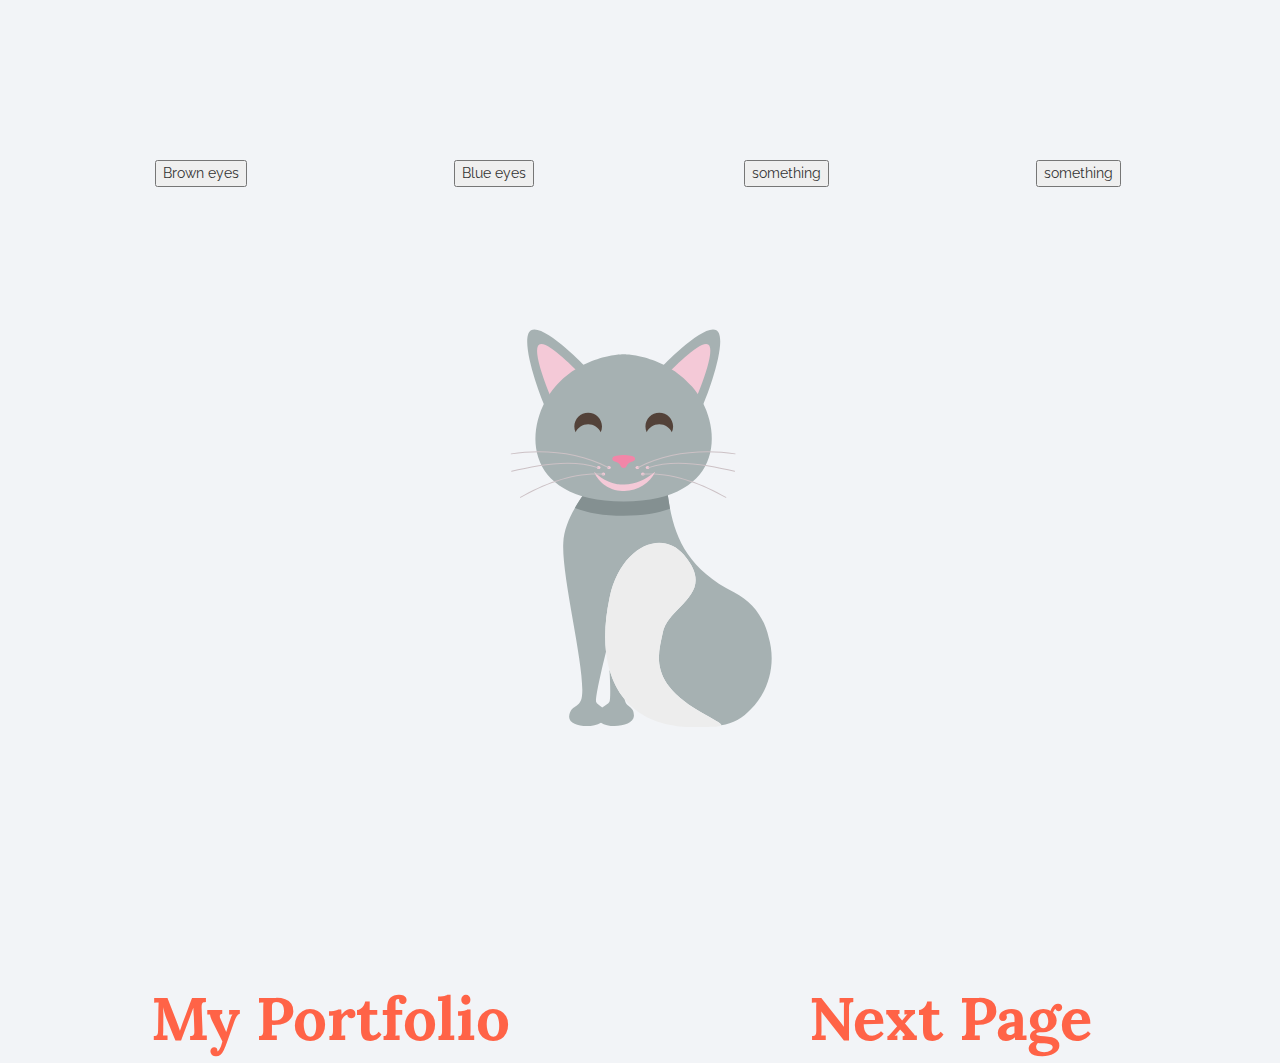
==== cat.html @ adbb1453 "Create a cat animation" ====
<!DOCTYPE html>
<html lang="en">
  <head>
    <meta charset="utf-8">
    <meta http-equiv="X-UA-Compatible" content="IE=edge">
    <meta name="viewport" content="width=device-width, initial-scale=1">
    <!-- The above 3 meta tags *must* come first in the head; any other head content must come *after* these tags -->
    <title>The CSS-anim journey</title>

    <!-- Bootstrap -->
    <link href="css/bootstrap.min.css" rel="stylesheet">
    <link rel="stylesheet" href="css/style.css">
    <link rel="stylesheet" href="css/anim.css">
    <link rel="stylesheet" href="css/cat.css">

    <!-- HTML5 shim and Respond.js for IE8 support of HTML5 elements and media queries -->
    <!-- WARNING: Respond.js doesn't work if you view the page via file:// -->
    <!--[if lt IE 9]>
      <script src="https://oss.maxcdn.com/html5shiv/3.7.3/html5shiv.min.js"></script>
      <script src="https://oss.maxcdn.com/respond/1.4.2/respond.min.js"></script>
    <![endif]-->
  </head>
  <body>

    <!--   Loading Zone   -->

      <div class="container section">
        <div class="row">
            <div class="col-xs-12 col-lg-3 col-md-6 cat-btns">
              <button>Brown eyes</button>
            </div>
            <div class="col-xs-12 col-lg-3 col-md-6 cat-btns">
              <button>Blue eyes</button>
            </div>
            <div class="col-xs-12 col-lg-3 col-md-6 cat-btns">
              <button>something</button>
            </div>
            <div class="col-xs-12 col-lg-3 col-md-6 cat-btns">
              <button>something</button>
            </div>

          <div class="row">
            <div class="col-xs-12 col-lg-12 cat">
              <object>
                <embed class="cat-svg" src="img/cat2.svg">
              </object>
            </div>
          </div>
          </div>
        </div>
      </div>

    <!--   End of Loading Zone   -->


<!--   Box animation Zone   -->

<div class="container-fluid footer">
  <div class="row">
    <div class="col-xs-12 col-lg-6 links">
      <a href="https://szsoma.github.io/profile/" target="_blank">My Portfolio</a>
    </div>
    <div class="col-xs-12 col-lg-6 links">
      <a href="second.html">Next Page</a>
    </div>
  </div>
</div>

<!--   End of Box animation Zone   -->


        <!-- jQuery (necessary for Bootstrap's JavaScript plugins) -->
        <script src="https://ajax.googleapis.com/ajax/libs/jquery/1.12.4/jquery.min.js"></script>
        <!-- Include all compiled plugins (below), or include individual files as needed -->
        <script src="js/bootstrap.min.js"></script>
        <!-- <script src="js/menu.js"></script> -->
        <script src="js/hello.js"></script>

  </body>
  </html>
---- css/style.css ----
@import url('https://fonts.googleapis.com/css?family=Raleway:300,800');
@import url('https://fonts.googleapis.com/css?family=Lora:400,700');

:root {
  font-size: 16px;
  transition: all 300ms ease-in-out;
}

body {
  text-align: center;
  line-height: 1.5;
  letter-spacing: 0px;
  font-style: normal;
  font-family: 'Raleway', sans-serif;
  margin: auto;
  overflow-x: hidden;
  background-color: #f2f4f7;
  padding-left: 1rem;
  padding-right: 1rem;
}

h1 {
  color: #000;
  font-size: 3rem;
  font-weight: 200;
  font-family: 'Lora', serif;
  font-weight: 700;
  padding-bottom: 1rem;
}

p {
  font-weight: 300;
  font-size: 1.2rem;
  color: #848484;
}

.section {
  margin-top: 4rem;
  margin-bottom: 4rem;
}

.describe {
  margin: 3rem 5rem 0 0;
}

.describe p {
  font-size: 1rem;
}

h3 {
  margin: 0 0 1rem;
  font-size: 1.2rem;
  font-family: 'Lora', serif;
  font-weight: 700;
}

.welcome {
  padding-top: 4rem;
  padding-bottom: 4rem;
}

/*   Buttons  */

.links a,
.links a:visited {
  font-size: 3rem;
  font-family: 'Lora', serif;
  font-weight: 700;
  color: tomato;
  text-decoration: none;
  padding: 0;
  margin: 0;
}

.links a:hover,
.links a:active {
  font-size: 3rem;
  font-family: 'Lora', serif;
  font-weight: 700;
  color: skyblue;
  text-decoration: none;
  padding: 0;
  margin: 0;
}

/*   CAT   */
.cat-btns {
  margin-bottom: 1rem;
}

.cat {
  margin-top: 2rem;
}

.cat-svg {
  width: 400px;
  height: 400px;
  transform: scale(1);
}


.footer {
  margin-top: 12rem;
}


/*   Media Querri's   */

@media screen and (min-width: 768px) {
  :root {
    font-size: 20px;
    transition: all 300ms ease-in-out;
  }

  .section {
    margin-top: 8rem;
    margin-bottom: 8rem;
  }

  .describe {
    margin: 0 0rem;
  }

  .cat-btns {
    margin-bottom: 5rem;
  }

}
---- css/anim.css ----
/*   Hello   */
.trigger {
  width: 250px;
  height: 100px;
  border: 10px solid #81a7c1;
}

.hello{
  transition: transform 300ms cubic-bezier(0.42, 0, 0.02, 0.97);
  pointer-events: none;
}

  .clicked .hello {
  transform: translate(50px,50px) rotate(20deg);
}

/*   Pulse   */
.button a {
  padding: 10px;
  color: #fff;
}

.button{
  font-weight: 700;
  font-size: 1.3rem;
  text-decoration: none;
  width: 240px;
  height: 60px;
}

.pulse-anim {
  animation-name: myframes;
  animation-duration: 5000ms;
  transform-origin:70% 70%;
  animation-iteration-count: infinite;
  animation-timing-function: linear;
}

@keyframes myframes {
  0% { transform: scale(1); }
	30% { transform: scale(1); }
	40% { transform: scale(1.08); }
	50% { transform: scale(1); }
	60% { transform: scale(1); }
	70% { transform: scale(1.05); }
	80% { transform: scale(1); }
	100% { transform: scale(1); }
}

/*   Box animation   */
.box-anim {
  display: inline-block;
  background: tomato;
  width: 150px;
  height: 150px;
  position: relative;
  animation-name: box-animation;
  animation-duration: 2s;
  animation-timing-function: ease-in-out;
  animation-delay: 0s;
  animation-iteration-count: infinite;
  animation-direction: forwards;
}

.is-paused {
  animation-play-state: paused;
}

@keyframes box-animation {
  0% {
    width: 150px;
  }
  50% {
    width: 250px;
  }
  100% {
    width: 150px;
    background: blue;
    }
}

/*   Cat animation   */
.eye-color {
  fill: #175282;
}
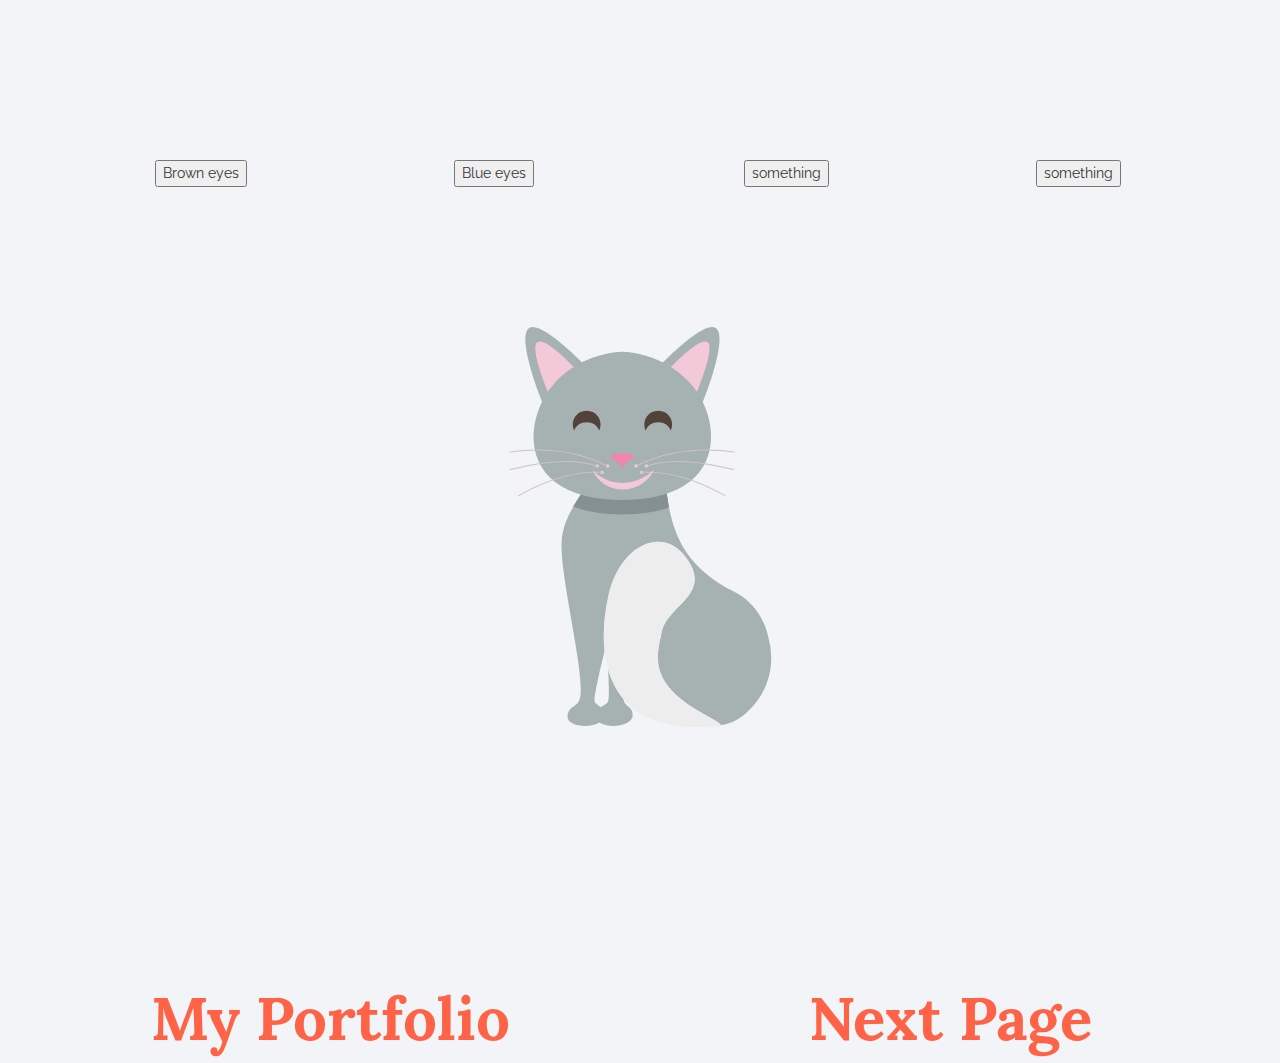
==== commit 42c191d0: "Trying to fix the cat-svg bug" ====
--- a/cat.html
+++ b/cat.html
@@ -22,35 +22,33 @@
   </head>
   <body>
 
-    <!--   Loading Zone   -->
+<!--   Loading Zone   -->
 
-      <div class="container section">
-        <div class="row">
-            <div class="col-xs-12 col-lg-3 col-md-6 cat-btns">
-              <button>Brown eyes</button>
-            </div>
-            <div class="col-xs-12 col-lg-3 col-md-6 cat-btns">
-              <button>Blue eyes</button>
-            </div>
-            <div class="col-xs-12 col-lg-3 col-md-6 cat-btns">
-              <button>something</button>
-            </div>
-            <div class="col-xs-12 col-lg-3 col-md-6 cat-btns">
-              <button>something</button>
-            </div>
+  <div class="container section">
+    <div class="row">
+        <div class="col-xs-12 col-lg-3 col-md-6 cat-btns">
+          <button>Brown eyes</button>
+        </div>
+        <div class="col-xs-12 col-lg-3 col-md-6 cat-btns">
+          <button>Blue eyes</button>
+        </div>
+        <div class="col-xs-12 col-lg-3 col-md-6 cat-btns">
+          <button>something</button>
+        </div>
+        <div class="col-xs-12 col-lg-3 col-md-6 cat-btns">
+          <button>something</button>
+        </div>
 
-          <div class="row">
-            <div class="col-xs-12 col-lg-12 cat">
-              <object>
-                <embed class="cat-svg" src="img/cat2.svg">
-              </object>
-            </div>
-          </div>
-          </div>
+      <div class="row">
+        <div class="col-xs-12 col-lg-12 cat">
+          <object type="image/svg+xml" class="cat-svg blue-eyes" data="img/cat2.svg"></object>
         </div>
       </div>
+      </div>
+    </div>
+  </div>
 
-    <!--   End of Loading Zone   -->
+<!--   End of Loading Zone   -->
 
 
 <!--   Box animation Zone   -->
@@ -76,5 +74,5 @@
         <!-- <script src="js/menu.js"></script> -->
         <script src="js/hello.js"></script>
 
-  </body>
-  </html>
+</body>
+</html>
--- a/css/anim.css
+++ b/css/anim.css
@@ -80,6 +80,9 @@
 }
 
 /*   Cat animation   */
-.eye-color {
+.blue-eyes .eye-color {
   fill: #175282;
 }
+.blue-eyes #eye-color-2 {
+  fill: #175282;
+}
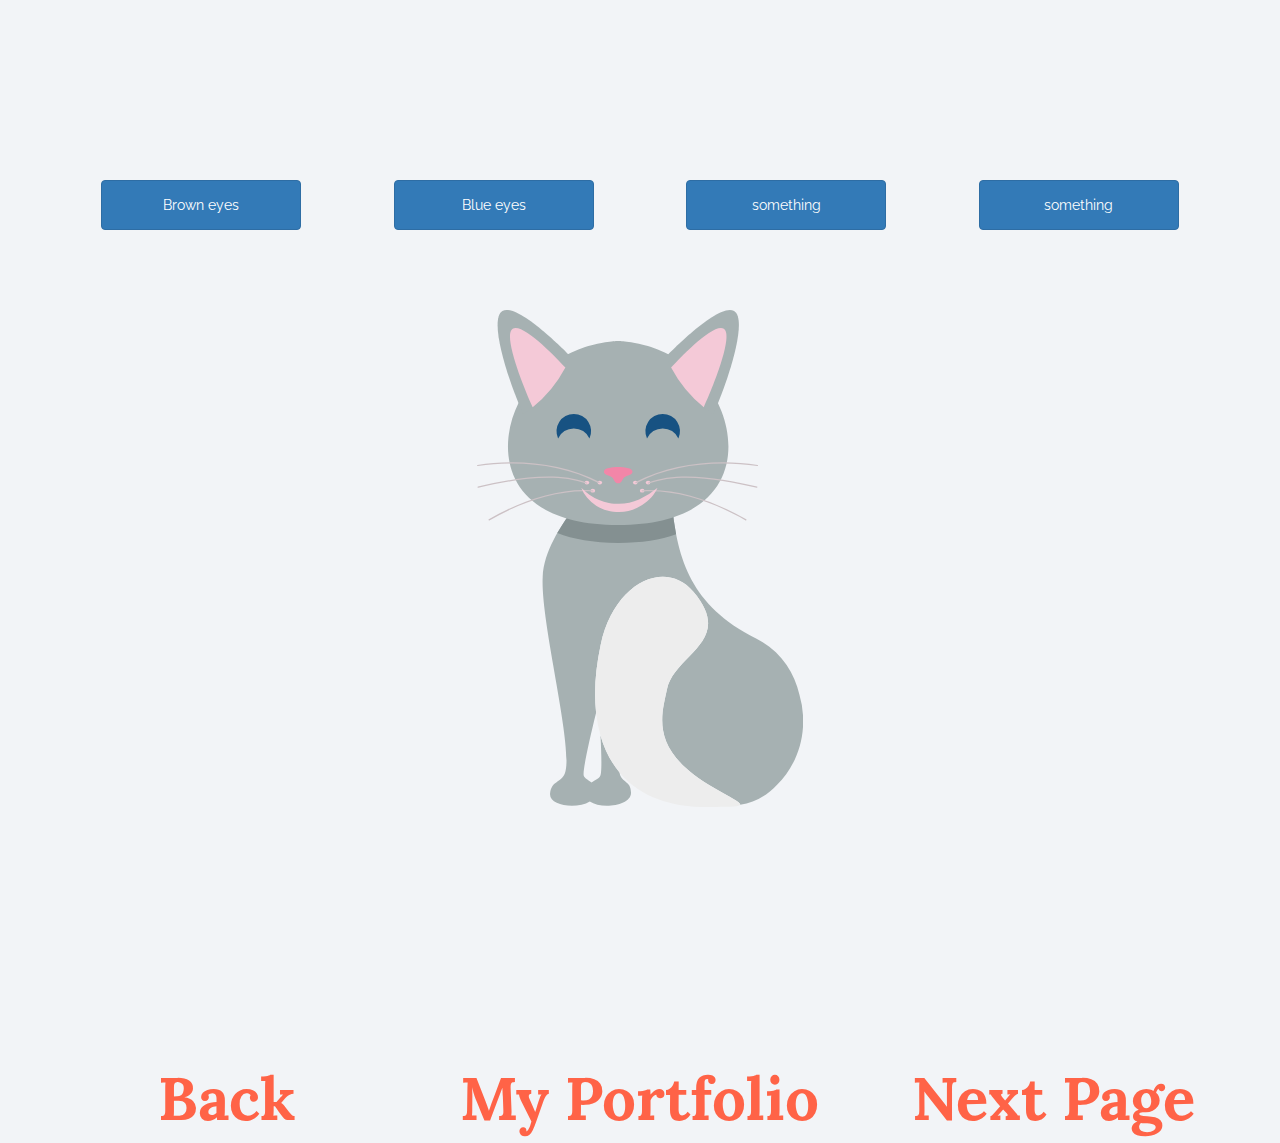
==== commit d954a3bf: "fixing the blue eyes cat svg problem, add huppanjbele banner animation" ====
--- a/cat.html
+++ b/cat.html
@@ -11,7 +11,6 @@
     <link href="css/bootstrap.min.css" rel="stylesheet">
     <link rel="stylesheet" href="css/style.css">
     <link rel="stylesheet" href="css/anim.css">
-    <link rel="stylesheet" href="css/cat.css">
 
     <!-- HTML5 shim and Respond.js for IE8 support of HTML5 elements and media queries -->
     <!-- WARNING: Respond.js doesn't work if you view the page via file:// -->
@@ -25,26 +24,89 @@
 <!--   Loading Zone   -->
 
   <div class="container section">
-    <div class="row">
-        <div class="col-xs-12 col-lg-3 col-md-6 cat-btns">
-          <button>Brown eyes</button>
+    <div class="row btns">
+        <div class="col-xs-12 col-lg-3 col-md-6">
+          <button class="btn btn-primary">Brown eyes</button>
         </div>
-        <div class="col-xs-12 col-lg-3 col-md-6 cat-btns">
-          <button>Blue eyes</button>
+        <div class="col-xs-12 col-lg-3 col-md-6">
+          <button class="btn btn-primary">Blue eyes</button>
         </div>
-        <div class="col-xs-12 col-lg-3 col-md-6 cat-btns">
-          <button>something</button>
+        <div class="col-xs-12 col-lg-3 col-md-6">
+          <button class="btn btn-primary">something</button>
         </div>
-        <div class="col-xs-12 col-lg-3 col-md-6 cat-btns">
-          <button>something</button>
+        <div class="col-xs-12 col-lg-3 col-md-6">
+          <button class="btn btn-primary">something</button>
         </div>
+      </div>
 
       <div class="row">
         <div class="col-xs-12 col-lg-12 cat">
-          <object type="image/svg+xml" class="cat-svg blue-eyes" data="img/cat2.svg"></object>
+          <?xml-stylesheet type="text/css" href="anim.css"?>
+          <svg class="blue-eyes" xmlns="http://www.w3.org/2000/svg" width="326.2" height="497.1" viewBox="0 0 326.2 497.1">
+            <title>cat2</title>
+            <g id="body">
+              <g id="body-2" data-name="body">
+                <path d="M106.7,465.4c.6,2.7,4.5,4.3,7.7,7.1,3.7-2.8,7.9-4.4,9-7.1s1.2-18.9.1-40a135.4,135.4,0,0,1-4.4-22.8C111.2,435,105.7,460.9,106.7,465.4Z" transform="translate(0 0)" fill="none"/>
+                <path d="M326.2,411a95.2,95.2,0,0,0-3.8-26.4c-5.2-22.9-19-43.8-43.3-56.1-86.1-43.4-80.4-110-88.7-177.4-4.9-39.6-29.4-26.2-52.1,8-8.6-.5-19.8.6-19.9,3.4-.1,16.7-50.6,58.6-52.7,104.2v.2c-2.5,44.8,31.7,172.6,22.1,196.6-3.9,9.7-12.9,6.8-14.7,19.7s26.8,16.3,39.7,8.3c11.5,8,40.8,4.3,41.2-8.3s-9.1-10-11.3-19.7a5,5,0,0,1-.2-1.2c-8.8-10.5-15-23-19-36.9,1.1,21.1,1.3,36.5-.1,40s-5.2,4.3-9,7.1c-3.2-2.8-7.1-4.4-7.7-7.1-1-4.6,4.5-30.5,12.4-62.7-2.3-20.8-.6-43.9,4.6-68,13.4-62.5,64.6-86,92.7-53,42.3,49.9-19.4,62.4-26.5,97.9-5.1,25.5-18.5,60.8,46.9,98.2,17.9,10.2,27.3,14.8,26.4,17,14.5-2,27-9.3,36.9-20.1C316,459.1,326.2,436.3,326.2,411Z" transform="translate(0 0)" fill="#a6b1b2"/>
+                <path d="M190.4,151.1c-4.9-39.6-29.4-26.2-52.1,8-8.6-.5-19.8.6-19.9,3.4,0,11.1-22.5,33.5-38.1,60.6,15.8,6.2,35.8,9.8,60.9,9.8,23.5,0,42.6-3.2,57.9-8.7C194.6,200.8,193.4,176,190.4,151.1Z" transform="translate(0 0)" fill="#849091"/>
+              </g>
+              <path id="tail" d="M236.8,477.8c-65.4-37.4-52-72.7-46.9-98.2,7.1-35.5,68.9-48,26.5-97.9-28.1-33.1-79.3-9.5-92.7,53-5.2,24.1-6.9,47.2-4.6,68a137.3,137.3,0,0,0,4.4,22.8c4,14,10.3,26.5,19,36.9,18.6,22.3,48.6,35.5,91.9,34.7,18.8-.3,28-.3,28.8-2.3S254.7,488.1,236.8,477.8Z" transform="translate(0 0)" fill="#ededed"/>
+            </g>
+            <g id="head">
+              <path id="head-2" data-name="head" d="M226.6,71.3c-35.2-40.5-85.4-40.4-85.4-40.4S91,30.8,55.8,71.3C16.4,116.7,10.2,215,141.2,215S266,116.7,226.6,71.3Z" transform="translate(0 0)" fill="#a6b1b2"/>
+            </g>
+            <g id="nose">
+              <path id="nose-2" data-name="nose" d="M155.3,160.7c-1.1-3.8-14.1-3.8-14.1-3.8h0s-13,0-14.1,3.8,3.4,4.1,7,6,2.8,6.6,7.1,6.6h0c4.3,0,3.4-4.7,7.1-6.6S156.4,164.5,155.3,160.7Z" transform="translate(0 0)" fill="#f286a8"/>
+            </g>
+            <g id="r-mo">
+              <g id="mo-r">
+                <g>
+                  <ellipse cx="158.3" cy="172.6" rx="2.3" ry="1.9" fill="#f4c9d7"/>
+                  <ellipse cx="165.2" cy="180.7" rx="2.3" ry="1.9" fill="#f4c9d7"/>
+                  <ellipse cx="171.1" cy="172.6" rx="2.3" ry="1.9" fill="#f4c9d7"/>
+                </g>
+                <g>
+                  <path d="M159.3,173.2c36-19.1,81.4-23.2,121-17.1.8.1,1.1-1.1.3-1.2-40-6.2-85.7-2-122,17.2C157.8,172.5,158.5,173.6,159.3,173.2Z" transform="translate(0 0)" fill="#ccc1c5"/>
+                  <path d="M171.6,173.6c33-11.9,75.5-3.2,108.1,4.2.8.2,1.1-1.1.3-1.2-32.8-7.5-75.6-16.1-108.7-4.2a.6.6,0,1,0,.3,1.2Z" transform="translate(0 0)" fill="#ccc1c5"/>
+                  <path d="M165.2,181.5c35.6-2.6,73.2,11.5,103.4,28.9.7.4,1.3-.7.6-1.1-30.4-17.5-68.2-31.7-104.1-29.1-.8.1-.7,1.4.1,1.3Z" transform="translate(0 0)" fill="#ccc1c5"/>
+                </g>
+              </g>
+            </g>
+            <g id="l-mo">
+              <g id="mo-l">
+                <g>
+                  <ellipse cx="122.8" cy="172.6" rx="2.3" ry="1.9" fill="#f4c9d7"/>
+                  <ellipse cx="115.8" cy="180.7" rx="2.3" ry="1.9" fill="#f4c9d7"/>
+                  <ellipse cx="109.9" cy="172.6" rx="2.3" ry="1.9" fill="#f4c9d7"/>
+                </g>
+                <g>
+                  <path d="M121.8,173.2c-36-19.1-81.4-23.2-121-17.1-.8.1-1.1-1.1-.3-1.2,40-6.2,85.7-2,122,17.2C123.2,172.5,122.5,173.6,121.8,173.2Z" transform="translate(0 0)" fill="#ccc1c5"/>
+                  <path d="M109.4,173.6c-33-11.9-75.5-3.2-108.1,4.2-.8.2-1.1-1.1-.3-1.2,32.8-7.5,75.6-16.1,108.7-4.2a.6.6,0,1,1-.3,1.2Z" transform="translate(0 0)" fill="#ccc1c5"/>
+                  <path d="M115.8,181.5C80.2,178.9,42.6,193,12.4,210.4c-.7.4-1.3-.7-.6-1.1,30.4-17.5,68.2-31.7,104.1-29.1.8.1.8,1.4-.1,1.3Z" transform="translate(0 0)" fill="#ccc1c5"/>
+                </g>
+              </g>
+            </g>
+            <g id="ears">
+              <g id="ears-2" data-name="ears">
+                <g>
+                  <path d="M189.2,46.4S241.7-8.3,257.1,1.1,246.8,81.8,236.2,104C236.1,104.1,204.1,84.9,189.2,46.4Z" transform="translate(0 0)" fill="#a6b1b2"/>
+                  <path d="M226.8,97.3c8.8-19.2,30.3-72.4,20-78.6s-44,29.6-52.7,38.8A129.1,129.1,0,0,0,226.8,97.3Z" transform="translate(0 0)" fill="#f4c9d7"/>
+                </g>
+                <g>
+                  <path d="M93.3,46.4S40.8-8.3,25.4,1.1s10.3,80.8,20.9,103C46.3,104.1,78.4,84.9,93.3,46.4Z" transform="translate(0 0)" fill="#a6b1b2"/>
+                  <path d="M55.7,97.3c-8.8-19.2-30.3-72.4-20-78.6s44,29.6,52.7,38.8A129.1,129.1,0,0,1,55.7,97.3Z" transform="translate(0 0)" fill="#f4c9d7"/>
+                </g>
+              </g>
+            </g>
+            <g id="mouth">
+              <path id="mouth-2" data-name="mouth" d="M104.3,177.8a56.2,56.2,0,0,0,8.5,7.1,49.6,49.6,0,0,0,9.3,5.1,50.2,50.2,0,0,0,9.8,3l2.5.4,2.5.3c1.7,0,3.4.2,5.1.1a54.7,54.7,0,0,0,20.1-4.4,76.1,76.1,0,0,0,18.5-11.6c-3.1,7.1-8.7,13-15.4,17.3a43.1,43.1,0,0,1-23,6.9h-3l-3-.2-3-.5-3-.7-2.9-.9-2.8-1.2-2.7-1.3-2.6-1.5a39.9,39.9,0,0,1-9-7.9A27.8,27.8,0,0,1,104.3,177.8Z" transform="translate(0 0)" fill="#f4c9d7"/>
+            </g>
+            <g id="eyes">
+              <path class="eye-color" d="M96.8,118.4a17.1,17.1,0,0,1,15.7,10.1,17.3,17.3,0,1,0-31.4,0A17.1,17.1,0,0,1,96.8,118.4Z" transform="translate(0 0)" fill="#534239"/>
+              <path class="eye-color" d="M185.7,118.4a17.1,17.1,0,0,1,15.7,10.1,17.3,17.3,0,1,0-31.4,0A17.1,17.1,0,0,1,185.7,118.4Z" transform="translate(0 0)" fill="#534239"/>
+            </g>
+          </svg>
         </div>
-      </div>
-      </div>
     </div>
   </div>
 
@@ -55,10 +117,13 @@
 
 <div class="container-fluid footer">
   <div class="row">
-    <div class="col-xs-12 col-lg-6 links">
+    <div class="col-xs-12 col-lg-4 links">
+      <a href="index.html">Back</a>
+    </div>
+    <div class="col-xs-12 col-lg-4 links">
       <a href="https://szsoma.github.io/profile/" target="_blank">My Portfolio</a>
     </div>
-    <div class="col-xs-12 col-lg-6 links">
+    <div class="col-xs-12 col-lg-4 links">
       <a href="second.html">Next Page</a>
     </div>
   </div>
--- a/css/anim.css
+++ b/css/anim.css
@@ -39,7 +39,7 @@
 @keyframes myframes {
   0% { transform: scale(1); }
 	30% { transform: scale(1); }
-	40% { transform: scale(1.08); }
+	40% { transform: scale(1.05); }
 	50% { transform: scale(1); }
 	60% { transform: scale(1); }
 	70% { transform: scale(1.05); }
@@ -80,9 +80,16 @@
 }
 
 /*   Cat animation   */
+.btns {
+  margin-bottom: 1rem;
+}
+
+.btn-primary {
+  width: 10rem;
+  height: 2.5rem;
+  margin: 1rem;
+}
+
 .blue-eyes .eye-color {
   fill: #175282;
 }
-.blue-eyes #eye-color-2 {
-  fill: #175282;
-}
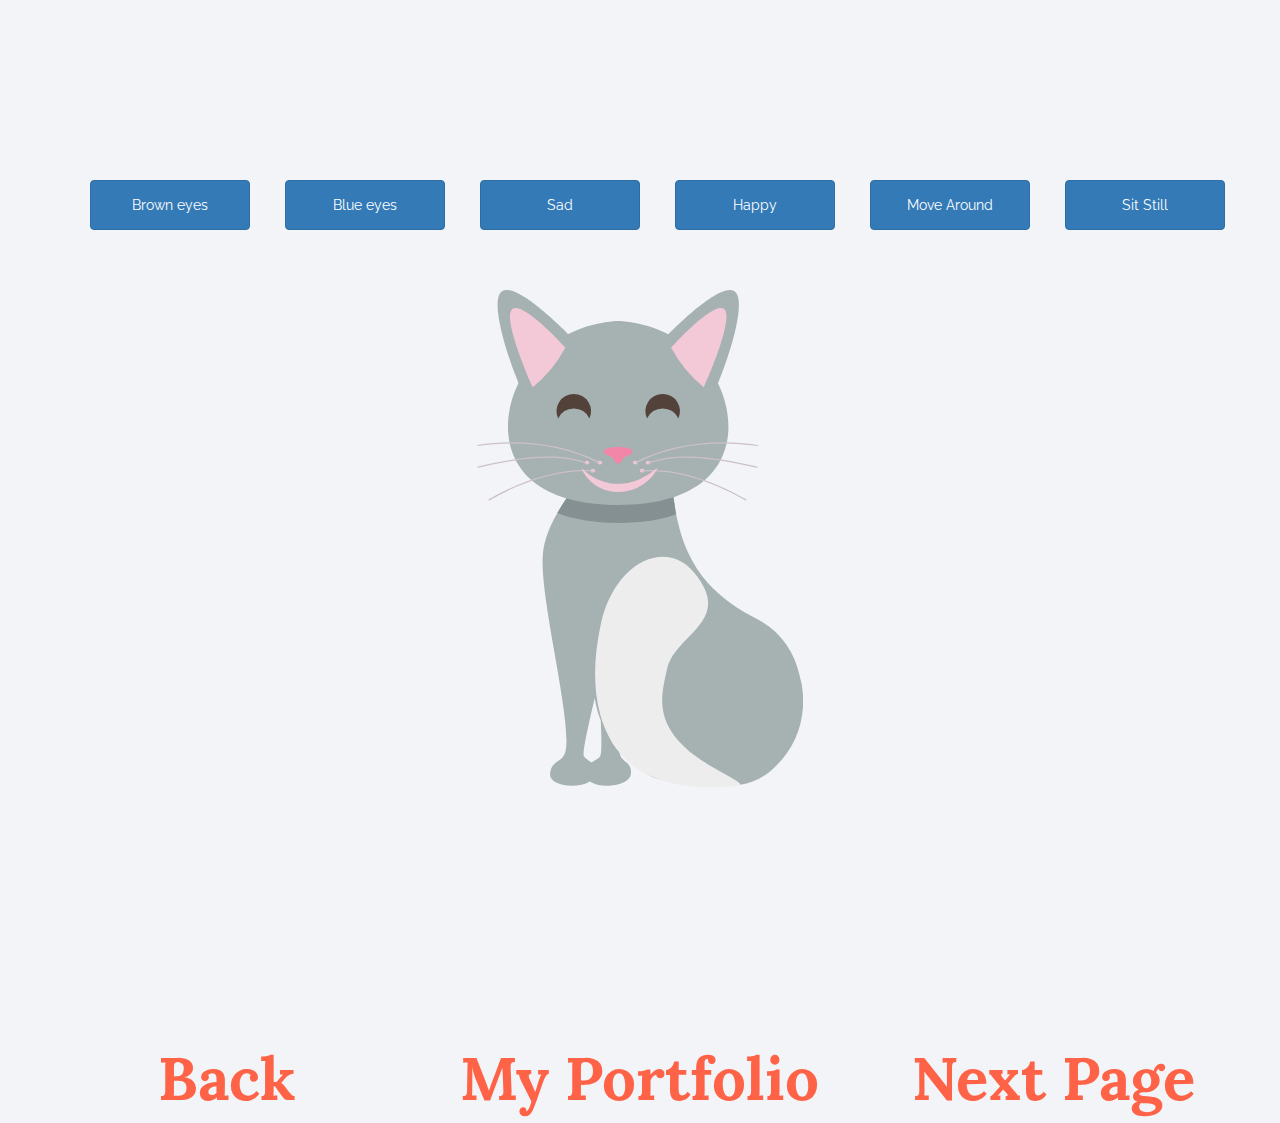
==== commit 7bbb069c: "Creating a cat animation" ====
--- a/cat.html
+++ b/cat.html
@@ -23,92 +23,105 @@
 
 <!--   Loading Zone   -->
 
-  <div class="container section">
-    <div class="row btns">
-        <div class="col-xs-12 col-lg-3 col-md-6">
-          <button class="btn btn-primary">Brown eyes</button>
-        </div>
-        <div class="col-xs-12 col-lg-3 col-md-6">
-          <button class="btn btn-primary">Blue eyes</button>
-        </div>
-        <div class="col-xs-12 col-lg-3 col-md-6">
-          <button class="btn btn-primary">something</button>
-        </div>
-        <div class="col-xs-12 col-lg-3 col-md-6">
-          <button class="btn btn-primary">something</button>
-        </div>
+<div class="container section">
+  <div class="row">
+    <div class="buttons">
+      <div class="col-xs-12 col-lg-2 col-md-6">
+        <button data-remove="blue-eyes" class="btn btn-primary">Brown eyes</button>
       </div>
+      <div class="col-xs-12 col-lg-2 col-md-6">
+        <button data-add="blue-eyes" class="btn btn-primary">Blue eyes</button>
+      </div>
+      <div class="col-xs-12 col-lg-2 col-md-6">
+        <button data-add="sad" class="btn btn-primary">Sad</button>
+      </div>
+      <div class="col-xs-12 col-lg-2 col-md-6">
+        <button data-remove="sad" class="btn btn-primary">Happy</button>
+      </div>
+      <div class="col-xs-12 col-lg-2 col-md-6">
+        <button data-add="move-around" class="btn btn-primary">Move Around</button>
+      </div>
+      <div class="col-xs-12 col-lg-2 col-md-6">
+        <button data-remove="move-around" class="btn btn-primary">Sit Still</button>
+      </div>
+    </div>
+  </div>
 
-      <div class="row">
-        <div class="col-xs-12 col-lg-12 cat">
+    <div class="row">
+      <div class="col-xs-12 col-lg-12">
+        <div class="svg-container">
           <?xml-stylesheet type="text/css" href="anim.css"?>
-          <svg class="blue-eyes" xmlns="http://www.w3.org/2000/svg" width="326.2" height="497.1" viewBox="0 0 326.2 497.1">
+          <svg class="cat" xmlns="http://www.w3.org/2000/svg" width="326.2" height="497.1" viewBox="0 0 326.2 497.1">
             <title>cat2</title>
-            <g id="body">
-              <g id="body-2" data-name="body">
-                <path d="M106.7,465.4c.6,2.7,4.5,4.3,7.7,7.1,3.7-2.8,7.9-4.4,9-7.1s1.2-18.9.1-40a135.4,135.4,0,0,1-4.4-22.8C111.2,435,105.7,460.9,106.7,465.4Z" transform="translate(0 0)" fill="none"/>
-                <path d="M326.2,411a95.2,95.2,0,0,0-3.8-26.4c-5.2-22.9-19-43.8-43.3-56.1-86.1-43.4-80.4-110-88.7-177.4-4.9-39.6-29.4-26.2-52.1,8-8.6-.5-19.8.6-19.9,3.4-.1,16.7-50.6,58.6-52.7,104.2v.2c-2.5,44.8,31.7,172.6,22.1,196.6-3.9,9.7-12.9,6.8-14.7,19.7s26.8,16.3,39.7,8.3c11.5,8,40.8,4.3,41.2-8.3s-9.1-10-11.3-19.7a5,5,0,0,1-.2-1.2c-8.8-10.5-15-23-19-36.9,1.1,21.1,1.3,36.5-.1,40s-5.2,4.3-9,7.1c-3.2-2.8-7.1-4.4-7.7-7.1-1-4.6,4.5-30.5,12.4-62.7-2.3-20.8-.6-43.9,4.6-68,13.4-62.5,64.6-86,92.7-53,42.3,49.9-19.4,62.4-26.5,97.9-5.1,25.5-18.5,60.8,46.9,98.2,17.9,10.2,27.3,14.8,26.4,17,14.5-2,27-9.3,36.9-20.1C316,459.1,326.2,436.3,326.2,411Z" transform="translate(0 0)" fill="#a6b1b2"/>
+            <g class="body">
+              <g id="body-2">
+                <path d="M106.7,465.4c.6,2.7,4.5,4.3,7.7,7.1,3.7-2.8,7.9-4.4,9-7.1s1.2-18.9.1-40a137,137,0,0,1-4.4-22.8C111.2,435,105.7,460.9,106.7,465.4Z" transform="translate(0 0)" fill="none"/>
+                <path d="M326.2,411a94.7,94.7,0,0,0-3.8-26.4c-5.2-22.9-19-43.8-43.3-56.1-86.1-43.4-80.4-110-88.7-177.4-4.9-39.6-29.4-26.2-52.1,8-8.6-.5-19.8.6-19.9,3.4-.1,16.7-50.6,58.6-52.7,104.2v.2c-2.5,44.8,31.7,172.6,22.1,196.6-3.9,9.7-12.9,6.8-14.7,19.7s26.8,16.3,39.7,8.3c11.5,8,40.8,4.3,41.2-8.3s-9.1-10-11.3-19.7a5,5,0,0,1-.2-1.2c-8.8-10.5-15-23-19-36.9,1.1,21.1,1.3,36.5-.1,40s-5.2,4.3-9,7.1c-3.2-2.8-7.1-4.4-7.7-7.1-1-4.6,4.5-30.5,12.4-62.7-2.3-20.8-10.8,46,54.6,83.4,17.9,10.2,90.4,6.5,89.5,8.7,14.5-2,27-9.3,36.9-20.1C316,459.1,326.2,436.3,326.2,411Z" transform="translate(0 0)" fill="#a6b1b2"/>
                 <path d="M190.4,151.1c-4.9-39.6-29.4-26.2-52.1,8-8.6-.5-19.8.6-19.9,3.4,0,11.1-22.5,33.5-38.1,60.6,15.8,6.2,35.8,9.8,60.9,9.8,23.5,0,42.6-3.2,57.9-8.7C194.6,200.8,193.4,176,190.4,151.1Z" transform="translate(0 0)" fill="#849091"/>
               </g>
-              <path id="tail" d="M236.8,477.8c-65.4-37.4-52-72.7-46.9-98.2,7.1-35.5,68.9-48,26.5-97.9-28.1-33.1-79.3-9.5-92.7,53-5.2,24.1-6.9,47.2-4.6,68a137.3,137.3,0,0,0,4.4,22.8c4,14,10.3,26.5,19,36.9,18.6,22.3,48.6,35.5,91.9,34.7,18.8-.3,28-.3,28.8-2.3S254.7,488.1,236.8,477.8Z" transform="translate(0 0)" fill="#ededed"/>
+              <path class="tail" d="M236.8,477.8c-65.4-37.4-52-72.7-46.9-98.2,7.1-35.5,68.9-48,26.5-97.9-28.1-33.1-79.3-9.5-92.7,53-5.2,24.1-6.9,47.2-4.6,68a137,137,0,0,0,4.4,22.8c4,14,10.3,26.5,19,36.9,18.6,22.3,48.6,35.5,91.9,34.7,18.8-.3,28-.3,28.8-2.3S254.7,488.1,236.8,477.8Z" transform="translate(0 0)" fill="#ededed"/>
             </g>
-            <g id="head">
-              <path id="head-2" data-name="head" d="M226.6,71.3c-35.2-40.5-85.4-40.4-85.4-40.4S91,30.8,55.8,71.3C16.4,116.7,10.2,215,141.2,215S266,116.7,226.6,71.3Z" transform="translate(0 0)" fill="#a6b1b2"/>
-            </g>
-            <g id="nose">
-              <path id="nose-2" data-name="nose" d="M155.3,160.7c-1.1-3.8-14.1-3.8-14.1-3.8h0s-13,0-14.1,3.8,3.4,4.1,7,6,2.8,6.6,7.1,6.6h0c4.3,0,3.4-4.7,7.1-6.6S156.4,164.5,155.3,160.7Z" transform="translate(0 0)" fill="#f286a8"/>
-            </g>
-            <g id="r-mo">
-              <g id="mo-r">
-                <g>
-                  <ellipse cx="158.3" cy="172.6" rx="2.3" ry="1.9" fill="#f4c9d7"/>
-                  <ellipse cx="165.2" cy="180.7" rx="2.3" ry="1.9" fill="#f4c9d7"/>
-                  <ellipse cx="171.1" cy="172.6" rx="2.3" ry="1.9" fill="#f4c9d7"/>
-                </g>
-                <g>
-                  <path d="M159.3,173.2c36-19.1,81.4-23.2,121-17.1.8.1,1.1-1.1.3-1.2-40-6.2-85.7-2-122,17.2C157.8,172.5,158.5,173.6,159.3,173.2Z" transform="translate(0 0)" fill="#ccc1c5"/>
-                  <path d="M171.6,173.6c33-11.9,75.5-3.2,108.1,4.2.8.2,1.1-1.1.3-1.2-32.8-7.5-75.6-16.1-108.7-4.2a.6.6,0,1,0,.3,1.2Z" transform="translate(0 0)" fill="#ccc1c5"/>
-                  <path d="M165.2,181.5c35.6-2.6,73.2,11.5,103.4,28.9.7.4,1.3-.7.6-1.1-30.4-17.5-68.2-31.7-104.1-29.1-.8.1-.7,1.4.1,1.3Z" transform="translate(0 0)" fill="#ccc1c5"/>
+            <g class="head">
+              <g class="head-path">
+                <path id="head-2" data-name="head" d="M226.6,71.3c-35.2-40.5-85.4-40.4-85.4-40.4S91,30.8,55.8,71.3C16.4,116.7,10.2,215,141.2,215S266,116.7,226.6,71.3Z" transform="translate(0 0)" fill="#a6b1b2"/>
+              </g>
+              <g class="nose">
+                <path id="nose-2" data-name="nose" d="M155.3,160.7c-1.1-3.8-14.1-3.8-14.1-3.8h0s-13,0-14.1,3.8,3.4,4.1,7,6,2.8,6.6,7.1,6.6h0c4.3,0,3.4-4.7,7.1-6.6S156.4,164.5,155.3,160.7Z" transform="translate(0 0)" fill="#f286a8"/>
+              </g>
+              <g class="r-mo">
+                <g id="mo-r">
+                  <g>
+                    <ellipse cx="158.3" cy="172.6" rx="2.3" ry="1.9" fill="#f4c9d7"/>
+                    <ellipse cx="165.2" cy="180.7" rx="2.3" ry="1.9" fill="#f4c9d7"/>
+                    <ellipse cx="171.1" cy="172.6" rx="2.3" ry="1.9" fill="#f4c9d7"/>
+                  </g>
+                  <g>
+                    <path d="M159.3,173.2c36-19.1,81.4-23.2,121-17.1.8.1,1.1-1.1.3-1.2-40-6.2-85.7-2-122,17.2C157.8,172.5,158.5,173.6,159.3,173.2Z" transform="translate(0 0)" fill="#ccc1c5"/>
+                    <path d="M171.6,173.6c33-11.9,75.5-3.2,108.1,4.2.8.2,1.1-1.1.3-1.2-32.8-7.5-75.6-16.1-108.7-4.2a.6.6,0,1,0,.3,1.2Z" transform="translate(0 0)" fill="#ccc1c5"/>
+                    <path d="M165.2,181.5c35.6-2.6,73.2,11.5,103.4,28.9.7.4,1.3-.7.6-1.1-30.4-17.5-68.2-31.7-104.1-29.1-.8.1-.7,1.4.1,1.3Z" transform="translate(0 0)" fill="#ccc1c5"/>
+                  </g>
                 </g>
               </g>
-            </g>
-            <g id="l-mo">
-              <g id="mo-l">
-                <g>
-                  <ellipse cx="122.8" cy="172.6" rx="2.3" ry="1.9" fill="#f4c9d7"/>
-                  <ellipse cx="115.8" cy="180.7" rx="2.3" ry="1.9" fill="#f4c9d7"/>
-                  <ellipse cx="109.9" cy="172.6" rx="2.3" ry="1.9" fill="#f4c9d7"/>
-                </g>
-                <g>
-                  <path d="M121.8,173.2c-36-19.1-81.4-23.2-121-17.1-.8.1-1.1-1.1-.3-1.2,40-6.2,85.7-2,122,17.2C123.2,172.5,122.5,173.6,121.8,173.2Z" transform="translate(0 0)" fill="#ccc1c5"/>
-                  <path d="M109.4,173.6c-33-11.9-75.5-3.2-108.1,4.2-.8.2-1.1-1.1-.3-1.2,32.8-7.5,75.6-16.1,108.7-4.2a.6.6,0,1,1-.3,1.2Z" transform="translate(0 0)" fill="#ccc1c5"/>
-                  <path d="M115.8,181.5C80.2,178.9,42.6,193,12.4,210.4c-.7.4-1.3-.7-.6-1.1,30.4-17.5,68.2-31.7,104.1-29.1.8.1.8,1.4-.1,1.3Z" transform="translate(0 0)" fill="#ccc1c5"/>
+              <g class="l-mo">
+                <g id="mo-l">
+                  <g>
+                    <ellipse cx="122.8" cy="172.6" rx="2.3" ry="1.9" fill="#f4c9d7"/>
+                    <ellipse cx="115.8" cy="180.7" rx="2.3" ry="1.9" fill="#f4c9d7"/>
+                    <ellipse cx="109.9" cy="172.6" rx="2.3" ry="1.9" fill="#f4c9d7"/>
+                  </g>
+                  <g>
+                    <path d="M121.8,173.2c-36-19.1-81.4-23.2-121-17.1-.8.1-1.1-1.1-.3-1.2,40-6.2,85.7-2,122,17.2C123.2,172.5,122.5,173.6,121.8,173.2Z" transform="translate(0 0)" fill="#ccc1c5"/>
+                    <path d="M109.4,173.6c-33-11.9-75.5-3.2-108.1,4.2-.8.2-1.1-1.1-.3-1.2,32.8-7.5,75.6-16.1,108.7-4.2a.6.6,0,1,1-.3,1.2Z" transform="translate(0 0)" fill="#ccc1c5"/>
+                    <path d="M115.8,181.5C80.2,178.9,42.6,193,12.4,210.4c-.7.4-1.3-.7-.6-1.1,30.4-17.5,68.2-31.7,104.1-29.1.8.1.8,1.4-.1,1.3Z" transform="translate(0 0)" fill="#ccc1c5"/>
+                  </g>
                 </g>
               </g>
-            </g>
-            <g id="ears">
-              <g id="ears-2" data-name="ears">
-                <g>
-                  <path d="M189.2,46.4S241.7-8.3,257.1,1.1,246.8,81.8,236.2,104C236.1,104.1,204.1,84.9,189.2,46.4Z" transform="translate(0 0)" fill="#a6b1b2"/>
-                  <path d="M226.8,97.3c8.8-19.2,30.3-72.4,20-78.6s-44,29.6-52.7,38.8A129.1,129.1,0,0,0,226.8,97.3Z" transform="translate(0 0)" fill="#f4c9d7"/>
-                </g>
-                <g>
-                  <path d="M93.3,46.4S40.8-8.3,25.4,1.1s10.3,80.8,20.9,103C46.3,104.1,78.4,84.9,93.3,46.4Z" transform="translate(0 0)" fill="#a6b1b2"/>
-                  <path d="M55.7,97.3c-8.8-19.2-30.3-72.4-20-78.6s44,29.6,52.7,38.8A129.1,129.1,0,0,1,55.7,97.3Z" transform="translate(0 0)" fill="#f4c9d7"/>
+              <g class="ears">
+                <g id="ears-2" data-name="ears">
+                  <g>
+                    <path d="M189.2,46.4S241.7-8.3,257.1,1.1,246.8,81.8,236.2,104C236.1,104.1,204.1,84.9,189.2,46.4Z" transform="translate(0 0)" fill="#a6b1b2"/>
+                    <path d="M226.8,97.3c8.8-19.2,30.3-72.4,20-78.6s-44,29.6-52.7,38.8A129.1,129.1,0,0,0,226.8,97.3Z" transform="translate(0 0)" fill="#f4c9d7"/>
+                  </g>
+                  <g>
+                    <path d="M93.3,46.4S40.8-8.3,25.4,1.1s10.3,80.8,20.9,103C46.3,104.1,78.4,84.9,93.3,46.4Z" transform="translate(0 0)" fill="#a6b1b2"/>
+                    <path d="M55.7,97.3c-8.8-19.2-30.3-72.4-20-78.6s44,29.6,52.7,38.8A129.1,129.1,0,0,1,55.7,97.3Z" transform="translate(0 0)" fill="#f4c9d7"/>
+                  </g>
                 </g>
               </g>
-            </g>
-            <g id="mouth">
-              <path id="mouth-2" data-name="mouth" d="M104.3,177.8a56.2,56.2,0,0,0,8.5,7.1,49.6,49.6,0,0,0,9.3,5.1,50.2,50.2,0,0,0,9.8,3l2.5.4,2.5.3c1.7,0,3.4.2,5.1.1a54.7,54.7,0,0,0,20.1-4.4,76.1,76.1,0,0,0,18.5-11.6c-3.1,7.1-8.7,13-15.4,17.3a43.1,43.1,0,0,1-23,6.9h-3l-3-.2-3-.5-3-.7-2.9-.9-2.8-1.2-2.7-1.3-2.6-1.5a39.9,39.9,0,0,1-9-7.9A27.8,27.8,0,0,1,104.3,177.8Z" transform="translate(0 0)" fill="#f4c9d7"/>
-            </g>
-            <g id="eyes">
-              <path class="eye-color" d="M96.8,118.4a17.1,17.1,0,0,1,15.7,10.1,17.3,17.3,0,1,0-31.4,0A17.1,17.1,0,0,1,96.8,118.4Z" transform="translate(0 0)" fill="#534239"/>
-              <path class="eye-color" d="M185.7,118.4a17.1,17.1,0,0,1,15.7,10.1,17.3,17.3,0,1,0-31.4,0A17.1,17.1,0,0,1,185.7,118.4Z" transform="translate(0 0)" fill="#534239"/>
+              <g class="mouth">
+                <path class="mouth" data-name="mouth" d="M104.3,177.8a56.2,56.2,0,0,0,8.5,7.1,49.6,49.6,0,0,0,9.3,5.1,50.2,50.2,0,0,0,9.8,3l2.5.4,2.5.3c1.7,0,3.4.2,5.1.1a54.7,54.7,0,0,0,20.1-4.4,76.1,76.1,0,0,0,18.5-11.6c-3.1,7.1-8.7,13-15.4,17.3a43.1,43.1,0,0,1-23,6.9h-3l-3-.2-3-.5-3-.7-2.9-.9-2.8-1.2-2.7-1.3-2.6-1.5a39.9,39.9,0,0,1-9-7.9A27.8,27.8,0,0,1,104.3,177.8Z" transform="translate(0 0)" fill="#f4c9d7"/>
+              </g>
+              <g class="eyes">
+                <path class="eye-color" d="M96.8,118.4a17.1,17.1,0,0,1,15.7,10.1,17.3,17.3,0,1,0-31.4,0A17.1,17.1,0,0,1,96.8,118.4Z" transform="translate(0 0)" fill="#534239"/>
+                <path class="eye-color" d="M185.7,118.4a17.1,17.1,0,0,1,15.7,10.1,17.3,17.3,0,1,0-31.4,0A17.1,17.1,0,0,1,185.7,118.4Z" transform="translate(0 0)" fill="#534239"/>
+              </g>
             </g>
           </svg>
         </div>
-    </div>
+
+      </div>
   </div>
+</div>
 
 <!--   End of Loading Zone   -->
 
--- a/css/anim.css
+++ b/css/anim.css
@@ -80,12 +80,12 @@
 }
 
 /*   Cat animation   */
-.btns {
+.buttons {
   margin-bottom: 1rem;
 }
 
 .btn-primary {
-  width: 10rem;
+  width: 8rem;
   height: 2.5rem;
   margin: 1rem;
 }
@@ -93,3 +93,94 @@
 .blue-eyes .eye-color {
   fill: #175282;
 }
+
+.sad .mouth {
+  transform: rotate(90deg) scale(.8);
+  transform-origin: 141px 191px;
+}
+
+.move-around .eyes {
+  animation: moveEyes 12s infinite;
+}
+
+@keyframes moveEyes {
+  20% {
+    transform: translate(-8px, -10px);
+  }
+  40% {
+    transform: translate(0,0);
+  }
+  65% {
+    transform: translate(8px, -4px);
+  }
+}
+
+.move-around .l-mo {
+  animation: left-mo 3s infinite;
+  transform-origin: 141px 191px;
+}
+
+@keyframes left-mo {
+  20% {
+    transform: rotate(5deg);
+  }
+  60% {
+    transform: rotate(-5deg);
+  }
+}
+.move-around .r-mo {
+  animation: right-mo 3s infinite;
+  transform-origin: 141px 191px;
+}
+
+@keyframes right-mo {
+  5% {
+    transform: rotate(-2deg);
+  }
+  90% {
+    transform: rotate(5deg);
+  }
+}
+
+.move-around .head {
+  animation: move 8s infinite;
+}
+
+@keyframes move {
+  20% {
+    transform: rotateY(10deg) rotateX(10deg);
+  }
+  40%{
+    transform: rotateY(25deg) rotateX(10deg);
+  }
+  60% {
+    transform: rotateY(-10deg) rotateX(-10deg);
+  }
+  85% {
+    transform: rotateY(-10deg) rotateX(-16deg);
+  }
+}
+
+.move-around .tail {
+  animation: tail 5s infinite;
+  transform-origin: bottom;
+}
+
+@keyframes tail {
+  10% {
+    transform: rotate(3deg);
+  }
+  40% {
+    transform: rotate(-2deg);
+  }
+  70% {
+    transform: rotate(2deg);
+  }
+  80% {
+    transform: rotate(0deg);
+  }
+}
+
+.svg-container {
+  perspective: 2000px;
+}
